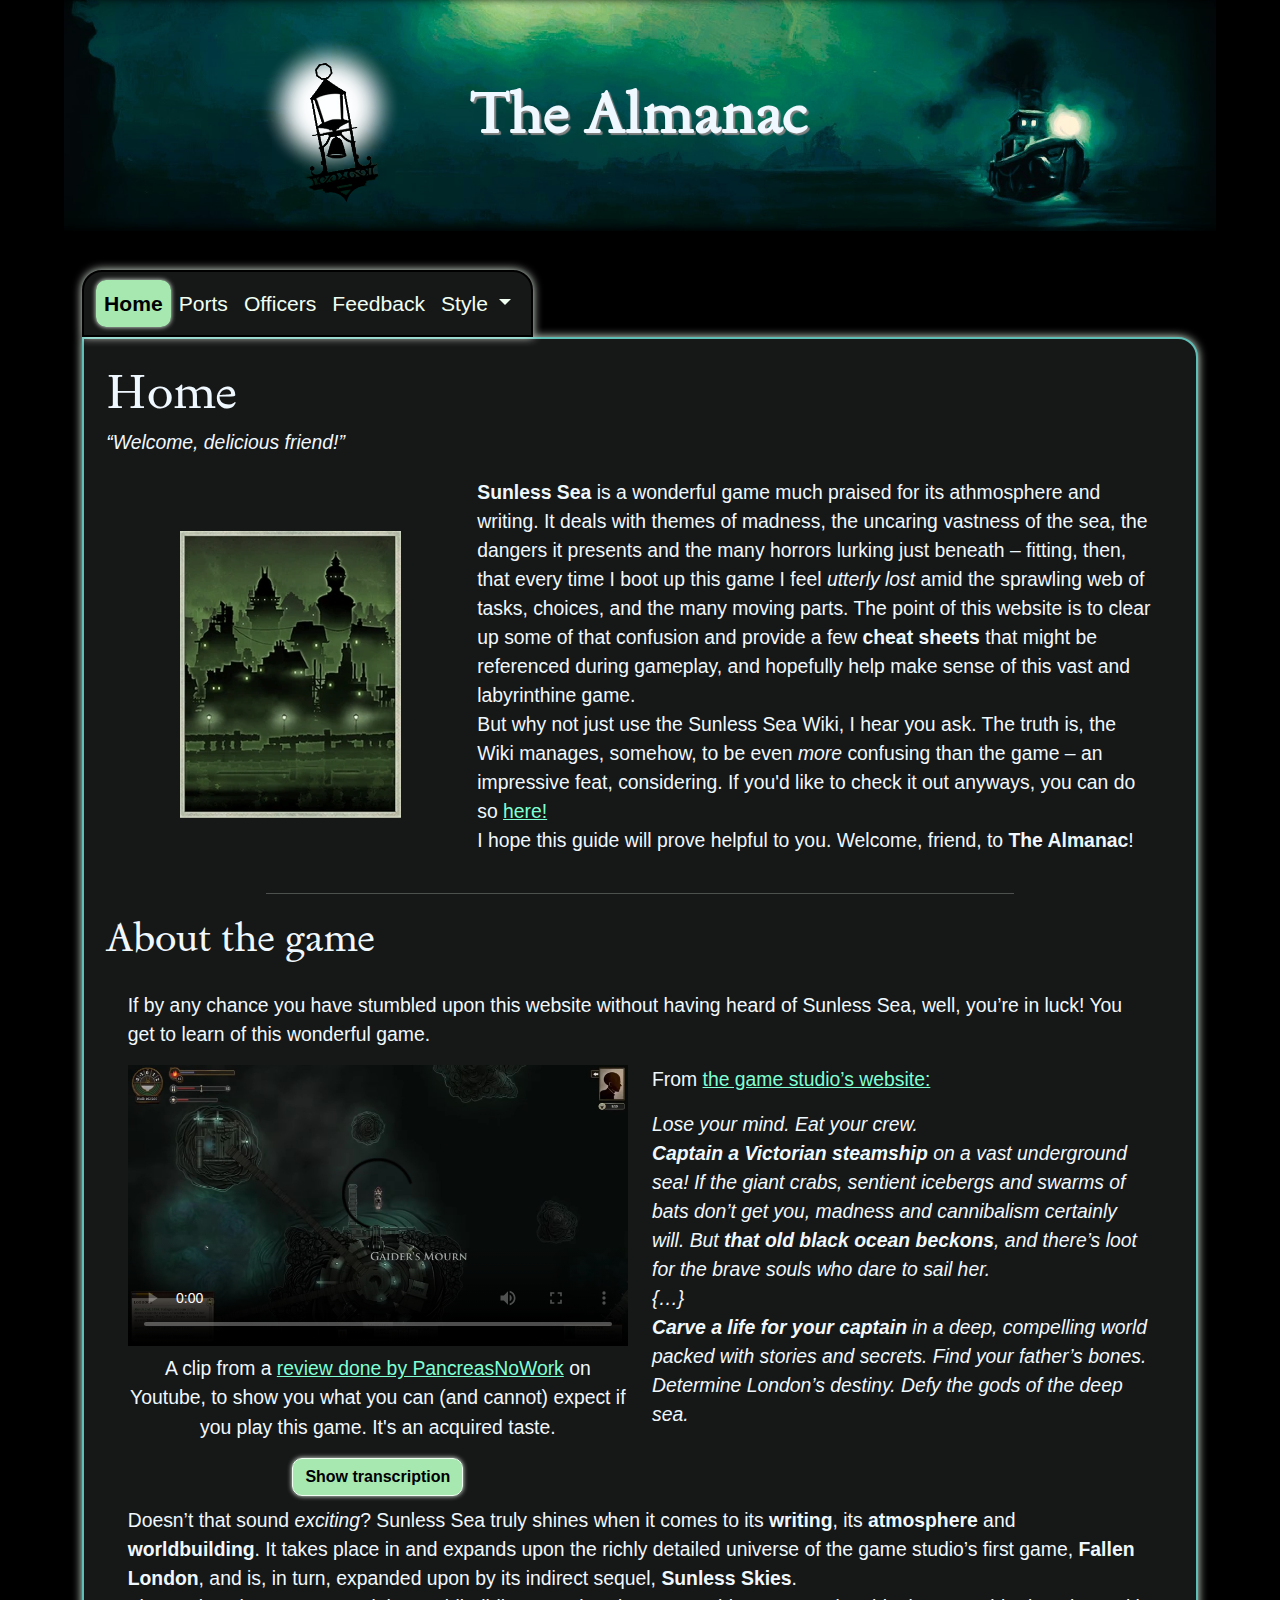
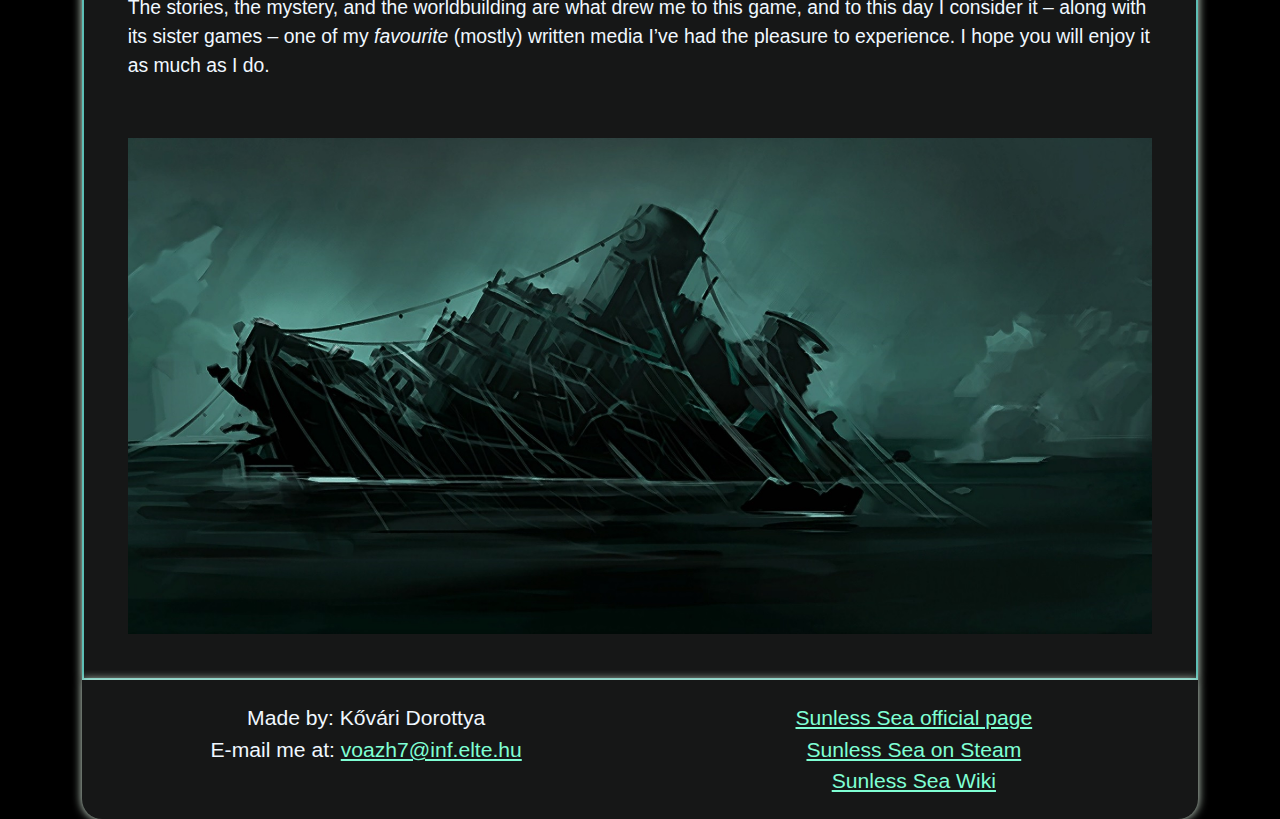
==== website/index.html @ a1eaf9ae "First commit: added all past projects" ====
<!DOCTYPE html>
<html lang="en">

<head>
    <meta charset="UTF-8">
    <meta name="viewport" content="width=device-width, initial-scale=1.0">
    <title>The Almanac - Home</title>
    <link href="https://cdn.jsdelivr.net/npm/bootstrap@5.3.3/dist/css/bootstrap.min.css" rel="stylesheet"
        integrity="sha384-QWTKZyjpPEjISv5WaRU9OFeRpok6YctnYmDr5pNlyT2bRjXh0JMhjY6hW+ALEwIH" crossorigin="anonymous">
    <link id="style" rel="stylesheet" href="style/maintheme.css">
    <link rel="stylesheet" href="style/print.css">
    <link href="https://fonts.googleapis.com/css2?family=Sedan:ital@0;1&display=swap" rel="stylesheet">
    <script>function toMain(){document.getElementById("style").href = "style/maintheme.css"; document.getElementById("transcription").classList = "col-12 collapse order-3 order-md-2 order-lg-3"; document.getElementById("switcheroo").classList = "col-12 col-md-6 order-1 order-md-3 order-lg-2";}</script>
    <script>function toAlt(){document.getElementById("style").href = "style/alttheme.css"; document.getElementById("transcription").classList = "col-12 collapse order-3 order-lg-2"; document.getElementById("switcheroo").classList = "col-12 order-md-4 order-lg-3";}</script>
</head>

<body>
    <nav class="visually-hidden-focusable">
        <a href="#main">Jump to content</a>
    </nav>

    <header>
        <a href="index.html" class="unaffected-link">
            <div class="container-fluid">
                <div class="row align-items-center">
                    <div class="col-1 col-lg-2"></div>
                    <div class="col-3 col-lg-2">
                        <img src="src/logo3.png" class="decorative" alt="logo">
                    </div>
                    <div class="col-4 col-lg-4 text-center"><h1 class="unaffected-link">The Almanac</h1></div>
                    <div class="col-4"></div>
                </div>
            </div>
        </a>
    </header>

    <div class="container-lg">
        <nav class="navbar navbar-expand-sm">
            <div class="container-fluid">
              <button class="navbar-toggler" type="button" data-bs-toggle="collapse" data-bs-target="#navbarSupportedContent" aria-controls="navbarSupportedContent" aria-expanded="false" aria-label="Toggle navigation">
                <span class="navbar-toggler-icon"></span>
              </button>
              <div class="collapse navbar-collapse" id="navbarSupportedContent">
                <ul class="navbar-nav text-center">
                  <li class="nav-item">
                    <a class="nav-link active unaffected-link" aria-current="page" href="index.html">Home</a>
                  </li>
                  <li class="nav-item">
                    <a class="nav-link unaffected-link" href="ports.html">Ports</a>
                  </li>
                  <li class="nav-item">
                    <a class="nav-link unaffected-link" href="officers.html">Officers</a>
                  </li>
                  <li class="nav-item">
                    <a class="nav-link unaffected-link" href="feedback.html">Feedback</a>
                  </li>
                  <li class="nav-item dropdown">
                    <a class="nav-link dropdown-toggle unaffected-link" href="#" role="button" data-bs-toggle="dropdown" aria-expanded="false">
                      Style
                    </a>
                    <ul class="dropdown-menu">
                        <li><button class="dropdown-item" type="button" onclick='toMain()'>Main</button></li>
                        <li><button class="dropdown-item" type="button" onclick='toAlt()'>High-contrast</button></li>
                    </ul>
                  </li>
                </ul>
              </div>
            </div>
        </nav>

        <main id="main" class="container-lg text-start">
            <article>
                <section>
                <h2>Home</h2>
                <q class="flavour">Welcome, delicious friend!</q>
                <div class="row align-items-center">
                    <div class="d-none d-md-block col-md-4 text-center">
                        <img class="img-fluid decorative" src="src/londonsmall.jpg" alt="A decorative image: an illustration from the game, showing Fallen London.">
                    </div>
                    <div class="col-12 col-md-8">
                        <p>
                            <strong>Sunless Sea</strong> is a wonderful game much praised for its athmosphere and writing. It deals with
                            themes of madness, the uncaring vastness of the sea, the dangers it presents and the many
                            horrors lurking just beneath – fitting, then, that every time I boot up this game I feel
                            <em>utterly lost</em> amid the sprawling web of tasks, choices, and the many moving parts. The point
                            of this website is to clear up some of that confusion and provide a few <strong>cheat sheets</strong> that
                            might be referenced during gameplay, and hopefully help make sense of this vast and
                            labyrinthine game.
                            <br>
                            But why not just use the Sunless Sea Wiki, I hear you ask. The truth is, the Wiki manages,
                            somehow, to be even <em>more</em> confusing than the game – an impressive feat, considering. If you'd like to check it out anyways, you can do so <a href="https://sunlesssea.fandom.com/wiki/Official_Sunless_Sea_Wiki">here!</a>
                            <br>
                            I hope this guide will prove helpful to you. Welcome, friend, to <strong>The Almanac</strong>!
                        </p>
                    </div>
                </div>
                </section>
                <hr>
                <section>
                    <h3>About the game</h3>
                    <div class="row">
                        <div class="col-12 order-first">
                            <p>
                                If by any chance you have stumbled upon this website without having heard of Sunless
                                Sea, well, you’re in luck! You get to learn of this wonderful game.
                            </p>
                        </div>
                        <div class="col-12 col-lg-6 order-2 order-md-1 text-center">
                            <figure>
                                <video class="ratio ratio-16x9" controls src="src/vid3.mp4" poster="src/frame.jpg" width="750"></video>
                                <figcaption>A clip from a <a href="https://www.youtube.com/watch?v=xyBhxaCQub8&t">review done by PancreasNoWork</a> on Youtube, to show you what you can (and cannot) expect if you play this game. It's an acquired taste.</figcaption>
                            </figure>
                            <button class="btn" type="button" data-bs-toggle="collapse" data-bs-target="#transcription"
                                aria-expanded="false" aria-controls="transcription">
                                Show transcription
                            </button>
                        </div>
                        <div class="col-12 collapse order-3 order-md-2 order-lg-3" id="transcription">
                                    <p class="text-start">A clip from a review of Sunless Sea.<br>
                                        The video quickly zooms in on a stock photo of a hand pointing at the viewer.<br>
                                        Narrator: 'Hey you!'<br>
                                        Heroic music plays. The video cuts to a recording of a first person shooter. The player kills an opponent from the top of a building, jumps off, kills another while still in the air, then lands.<br>
                                        Narrator: 'Do you enjoy fast-paced games where the action never lets up, even for a single second?'<br>
                                        The music continues. The video cuts to another first person shooter. The player is in a warehouse, engaged in a boss fight. He stops shooting for a moment, then golden lightning strikes from the boss. After a second, the player starts fighting again.<br>
                                        Narrator: 'Do you enjoy games that make you feel powerful and unstoppable, even if the enemies you face are themselves relentless?'<br>
                                        The music cuts out. The video cuts to a screen recording of Sunless Sea with the recorder open on top of the game, showing the same screen recursively. The player clicks on the game's icon, bringing the game screen forward and hiding the screen recorder.<br>
                                        Narrator: 'Well, then this game is not for you.'<br>
                                        The video cuts to a recording from the game. The game's music plays in the background for the rest of the video. The Gazetteer, where the text-adventure part of the game takes place, is open to show Port Carnelian and the actions the player can take there. The player scrolls back and forth, looking through the options, then finally chooses 'Pan for sapphires in the fungal jungle', which requires a skill check. He fails.<br>
                                        Narrator: 'However, if you want to roleplay as Benjamin Spooner Briggs from Limbo of the Lost in a game that wasn't itself playing limbo with standards of quality, then Sunless Sea might be for you.'<br>
                                        Another recording from the game. The player is sailing near The Iron Republic, shooting at a Republican Dreadnought from behind.<br>
                                        Narrator: 'Don't be fooled though. Your heart will still likely be pounding in your eardrums when you take a penalty to your stats for-'<br>
                                        Cut to the Gazetteer, open on The Iron Republic. The player decides to Compile a Port Report.<br>
                                        Narrator: '-filling out a form for the underground queen of England's DMV.'<br>
                                        His stats remain unchanged.<br>
                                        Cut to the game map. The player is at the island of Visage, which does not offer any options to refuel, but is this time incredibly close to the Iron Republic, the port with the cheapest fuel.<br>
                                        Narrator: 'Or when you're desperately low on fuel, and the only safe refueling depot is just out of reach. Or very far out of reach.'<br>
                                        Cut to the player sailing near Abbey Rock.<br>
                                        Narrator: 'In the Unterzee, those things are the same. Time has little meaning here, and distance even less.'<br>
                                        The clip ends.
                                    </p>
                        </div>
                        <div class="col-12 col-md-6 order-1 order-md-3 order-lg-2" id="switcheroo">
                            <p>From <a href="https://www.failbettergames.com/games/sunless-sea">the game studio’s website:</a></p>
                            <blockquote cite="https://www.failbettergames.com/games/sunless-sea">
                                Lose your mind. Eat your crew.
                                <br>
                                <strong>Captain a Victorian steamship</strong> on a vast underground sea! If the giant crabs, sentient
                                icebergs and swarms of bats don’t get you, madness and cannibalism certainly will. But
                                <strong>that old black ocean beckons</strong>, and there’s loot for the brave souls who dare to sail her.
                                <br>
                                {…}
                                <br>
                                <strong>Carve a life for your captain</strong> in a deep, compelling world packed with stories and
                                secrets. Find your father’s bones. Determine London’s destiny. Defy the gods of the deep
                                sea.
                            </blockquote>
                        </div>
                        <div class="col-12 col-md-6 col-lg-12 order-4">
                            <p>
                                Doesn’t that sound <em>exciting</em>? Sunless Sea truly shines when it comes to its <strong>writing</strong>, its
                                <strong>atmosphere</strong> and <strong>worldbuilding</strong>. It takes place in and expands upon the richly detailed
                                universe of the game studio’s first game, <strong>Fallen London</strong>, and is, in turn, expanded upon
                                by its indirect sequel, <strong>Sunless Skies</strong>.
                                <br>
                                The stories, the mystery, and the worldbuilding are what drew me to this game, and to
                                this day I consider it – along with its sister games – one of my <em>favourite</em> (mostly)
                                written media I’ve had the pleasure to experience. I hope you will enjoy it as much as I
                                do.
                            </p>
                        </div>
                    </div>
                </section>
                <div class="row align-items-center">
                    <img class="img-fluid decorative" src="src/304650_screenshots_20161016134551_1.jpg"
                        alt="A decorative image: an illustration from the game, showing a half-sunken ship covered in cobwebs.">
                </div>
            </article>
        </main>

        <nav class="visually-hidden-focusable">
            <a href="#main">Back to the top</a>
        </nav>

        <footer class="text-center">
            <div class="row">
                <div class="col-12 col-md-6">
                    <address>
                        Made by: Kővári Dorottya
                        <br>
                        E-mail me at: <a href="mailto:voazh7@inf.elte.hu">voazh7@inf.elte.hu</a>
                    </address>
                </div>
                <div class="col-12 col-md-6">
                    <a href="https://www.failbettergames.com/games/sunless-sea">Sunless Sea official page</a>
                    <br>
                    <a href="https://store.steampowered.com/app/304650/SUNLESS_SEA/">Sunless Sea on Steam</a>
                    <br>
                    <a href="https://sunlesssea.fandom.com/wiki/Official_Sunless_Sea_Wiki">Sunless Sea Wiki</a>
                </div>
            </div>
        </footer>
    </div>
    <script src="https://cdn.jsdelivr.net/npm/bootstrap@5.3.3/dist/js/bootstrap.bundle.min.js" integrity="sha384-YvpcrYf0tY3lHB60NNkmXc5s9fDVZLESaAA55NDzOxhy9GkcIdslK1eN7N6jIeHz" crossorigin="anonymous"></script>
</body>

</html>
---- website/style/maintheme.css ----
body{
    /*background-color: rgb(34, 27, 27);*/
    /*background-color: rgb(25, 34, 32);*/
    /*background-color: rgb(22, 23, 23);*/
    background-color: black;
    font-family: 'Gill Sans MT', 'Trebuchet MS', sans-serif ;
    font-size: 1.1em;
}

header{
    background-image: url(../src/header2.jpg);
    background-position: center;
    background-size: 90%;
    background-repeat: no-repeat;
    margin-bottom: 3%;
    box-shadow: -2px -2px 10px rgb(0, 0, 0) inset;
}
header .unaffected-link{
    color: aliceblue;
    font-family: 'Sedan', serif;
    font-weight: bold;
    font-size: 4.5vw;
    text-decoration: none !important;
    text-shadow: 2px 2px 1px gray;
}
header img{
    width: 100%;
}

h2{
    font-family: 'Sedan', serif;
    font-size: 2.5em;
}

h3{
    font-family: 'Sedan', serif;
    font-size: 2em;
    margin-top: 2%;
}

button.navbar-toggler{
    margin-left: auto;
    margin-right: auto;
}
nav.navbar{
    border-radius: 20px 20px 0px 0px;
    border: 2px solid rgb(0, 0, 0);
    box-shadow: 0px 0px 10px rgb(240, 255, 242);
    width: fit-content;
    background-color: rgb(22, 23, 23);
    font-size: 1.2em;
}
.nav-link.unaffected-link{
    color: rgb(240, 255, 242);
}
.nav-link.unaffected-link:hover{
    color: #85ADA5;
}
.nav-link.unaffected-link.active{
    color: rgb(0, 0, 0) !important;
    font-weight: bold;
    border-radius: 10px 10px 10px 10px;
    border-color: rgb(240, 255, 242);
    background-color: rgba(183, 255, 193, 0.9);
    box-shadow: 0px 0px 5px rgb(240, 255, 242);
}
.nav-link.unaffected-link.dropdown-toggle.show{
    background-color: rgb(240, 255, 242);
    box-shadow: 0px 0px 3px rgba(240, 255, 242, 0.824);
    color: black;
    border-radius: 10px 10px 10px 10px;
}

#main{
    margin-left: auto;
    margin-right: auto;
    background-color: rgb(22, 23, 23);
    color: aliceblue;
    box-shadow: 0px 0px 10px rgb(229, 248, 232);
    border-radius: 0px 20px 0px 0px;
    border: 2px solid rgb(93, 190, 181);
    width: 100%;
    padding: 2%;
    font-size: 1.1em;
}

q.flavour{
    font-size: 1em;
    font-style: italic;
}
blockquote{
    font-style: italic;
}

.decorative{
    margin: auto;
}

div.row{
    padding: 2%;
}

a{
    color: aquamarine;
}
a:visited{
    color: rgb(0, 184, 184);
}

hr{
    color: rgb(240, 255, 242);
    width: 70%;
    margin: auto;
}

table{
    width: 100%;
}
caption{
    color: rgb(158, 158, 158);
}

#transcription{
    background-color: #112b32;
    color: rgb(240, 255, 242);
    padding: 2%;
    border-radius: 10px 10px 10px 10px;
    border: 2px solid rgb(128, 187, 164);
    margin-bottom: 2%;
}

.btn{
    color: rgb(0, 0, 0);
    font-weight: bold;
    border-radius: 10px 10px 10px 10px;
    border-color: rgb(240, 255, 242);
    background-color: rgba(183, 255, 193, 0.9);
    box-shadow: 0px 0px 5px rgb(240, 255, 242);
    margin-bottom: 2%;
}
.btn:hover{
    background-color: aliceblue;
    color: black;
}

textarea{
    width: 60%;
}
#email{
    width: 40%;
}

footer{
    margin-left: auto;
    margin-right: auto;
    background-color: rgb(22, 23, 23);
    color: aliceblue;
    box-shadow: 0px 0px 10px rgb(229, 248, 232);
    border-radius: 0px 0px 20px 20px;
    width: 100%;
    font-size: 1.2em;
}

/*md*/
@media only screen and (max-width: 991px) {
    textarea{
        width: 100%;
    }
    #email{
        width: 100%;
    }
}

/*sm*/
@media only screen and (max-width: 767px) {
    header{
        background-size: cover;
    }
    #email{
        width: 80%;
    }
}

/*xs*/
@media only screen and (max-width: 576px){
    button.navbar-toggler{
        margin-left: auto;
        margin-right: auto;
        background-color: rgb(240, 255, 242);
        box-shadow: 0px 0px 3px rgb(240, 255, 242);
    }
    nav.navbar{
        width: auto;
        border-radius: 10px 10px 0px 0px;
    }
    .navbar-nav{
        margin-top: 3%;
    }
    #main{
        border-radius: 0px 0px 0px 0px;
        border: none;
        border-top: 2px solid rgb(122, 122, 122);
        border-bottom: 2px solid rgb(122, 122, 122);
    }
}
---- website/style/print.css ----
@media print{
    header, nav, footer, .btn, video{
        display: none !important;
    }
    body{
        background-color: white;
    }
    body *{
        color: black !important;
        border: none !important;
    }

    #main::before{
        content: "The Almanac";
        font-size: 3em;
        font-family: 'Sedan', serif;
        font-weight: bold;
    }

    #main{
        box-shadow: none;
    }
    img.decorative{
        width: 40% !important;
    }
    figure img{
        width: 70% !important;
    }
    
    .d-none{
        display: block !important;
    }
    table.table-dark{
        background-color: white;
        color: black;
    }
    table.table-dark *{
        background-color: white;
        color: black;
    }

    table .d-none{
        display: none !important;
    }
}
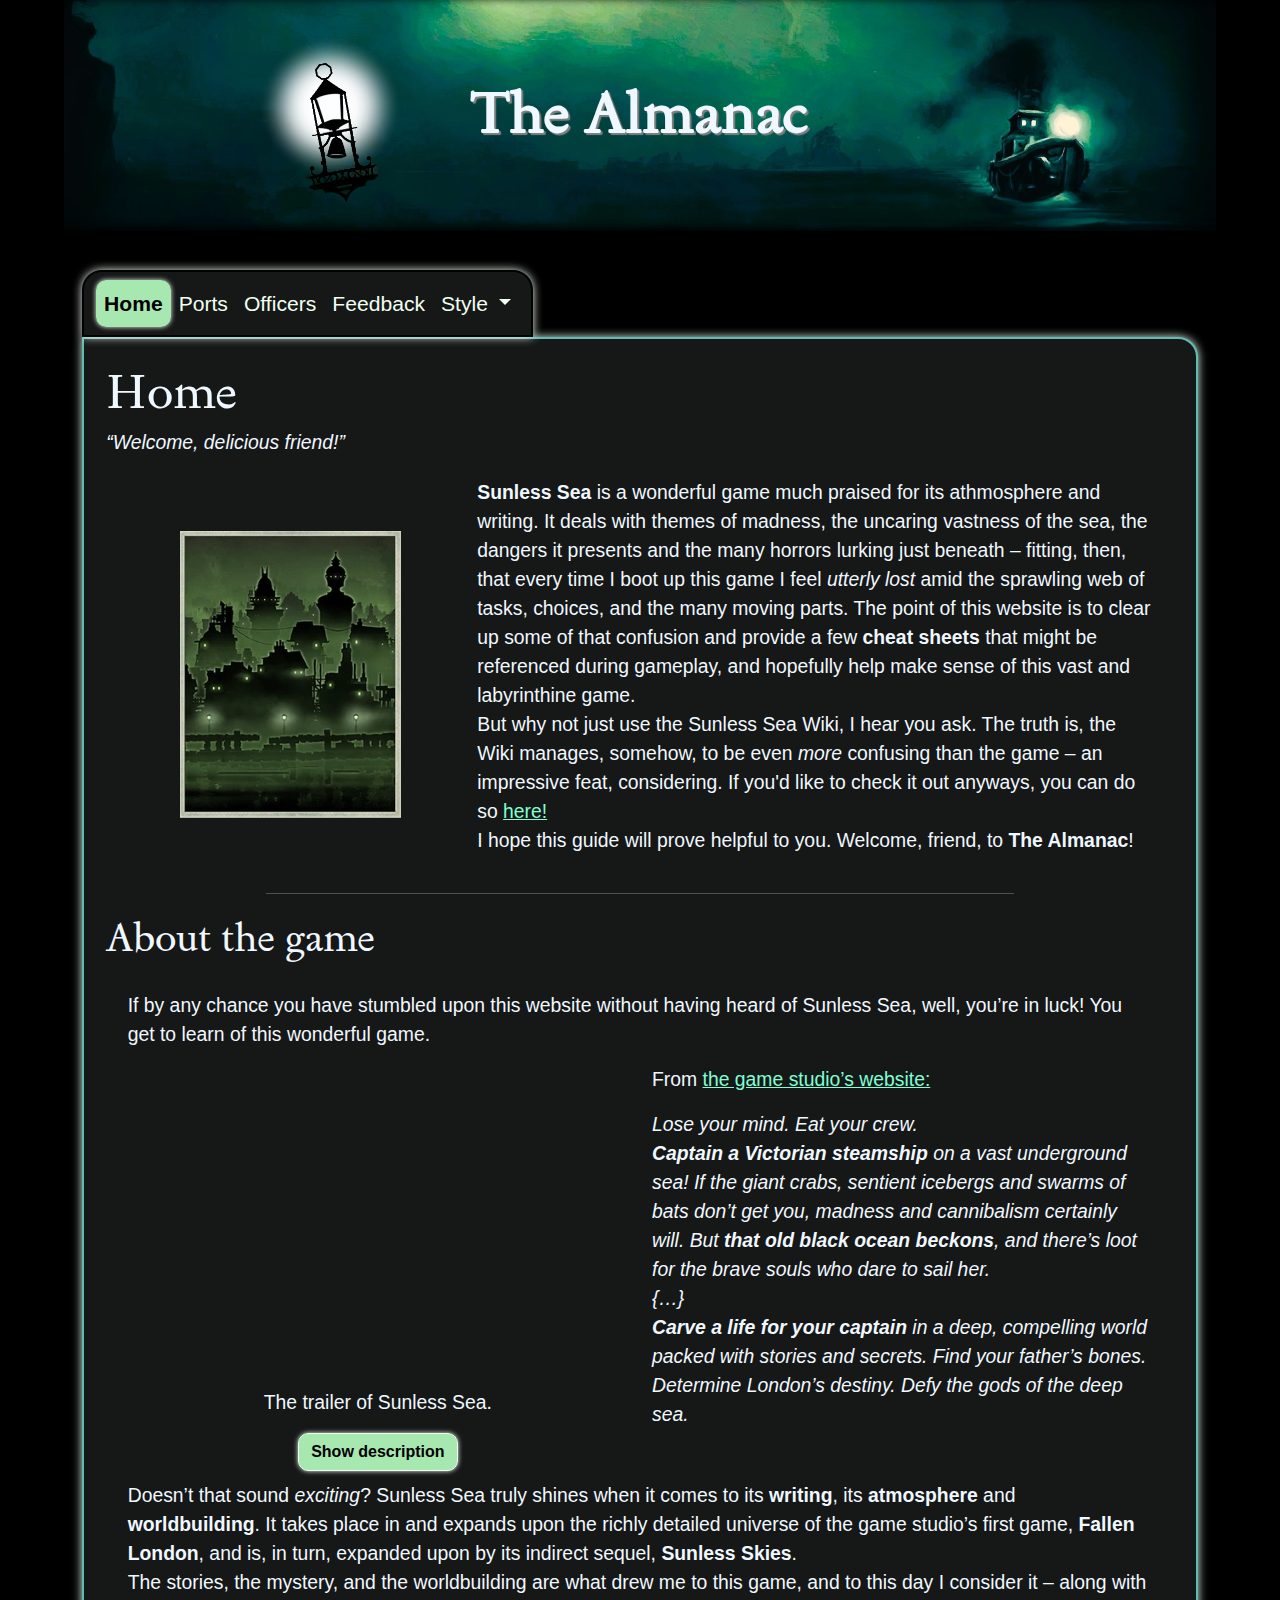
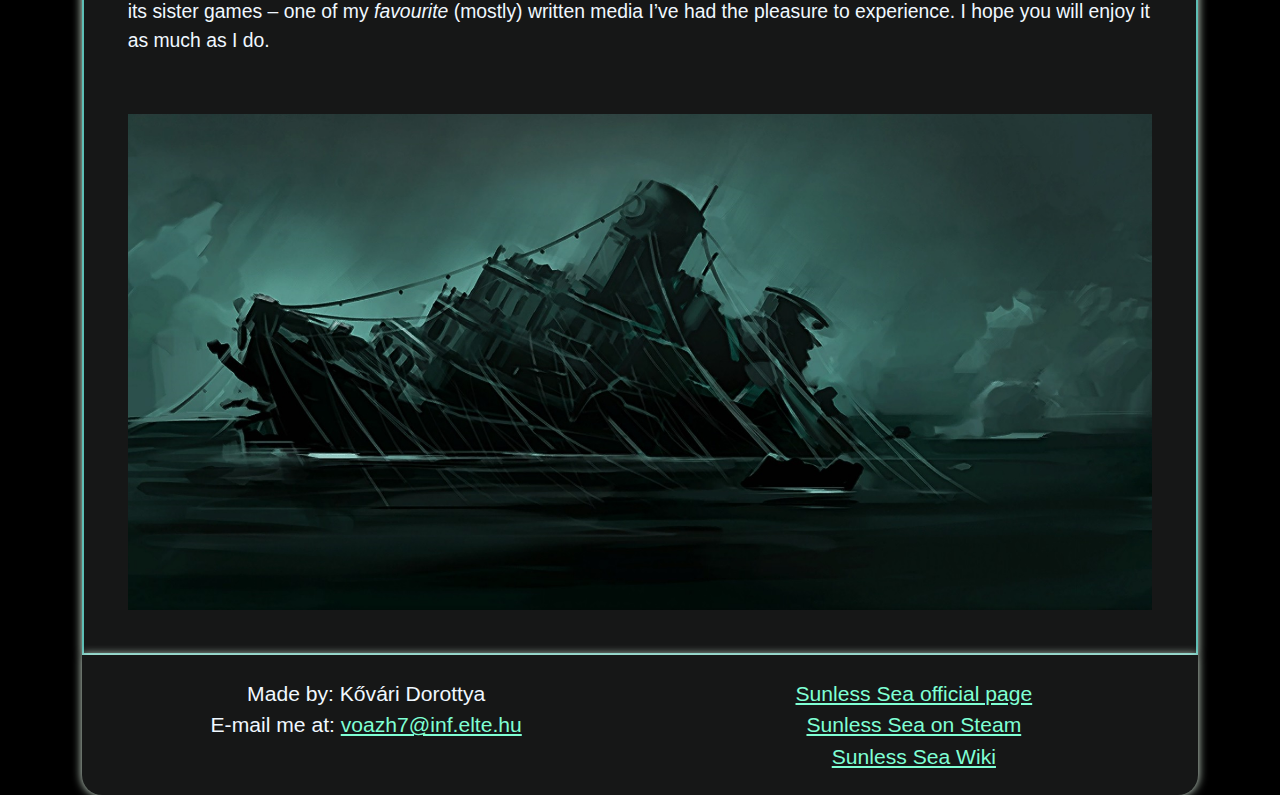
==== commit 04de0bfd: "website: added description, switched video in index" ====
--- a/website/index.html
+++ b/website/index.html
@@ -107,36 +107,30 @@
                         </div>
                         <div class="col-12 col-lg-6 order-2 order-md-1 text-center">
                             <figure>
-                                <video class="ratio ratio-16x9" controls src="src/vid3.mp4" poster="src/frame.jpg" width="750"></video>
-                                <figcaption>A clip from a <a href="https://www.youtube.com/watch?v=xyBhxaCQub8&t">review done by PancreasNoWork</a> on Youtube, to show you what you can (and cannot) expect if you play this game. It's an acquired taste.</figcaption>
+                                <iframe class="ratio ratio-16x9" src="https://www.youtube.com/embed/QhIk2PqPU3o?si=4wUexl6XU9-Kh6XK" width="560" height="315"></iframe>
+                                <figcaption>The trailer of Sunless Sea.</figcaption>
                             </figure>
                             <button class="btn" type="button" data-bs-toggle="collapse" data-bs-target="#transcription"
                                 aria-expanded="false" aria-controls="transcription">
-                                Show transcription
+                                Show description
                             </button>
                         </div>
                         <div class="col-12 collapse order-3 order-md-2 order-lg-3" id="transcription">
-                                    <p class="text-start">A clip from a review of Sunless Sea.<br>
-                                        The video quickly zooms in on a stock photo of a hand pointing at the viewer.<br>
-                                        Narrator: 'Hey you!'<br>
-                                        Heroic music plays. The video cuts to a recording of a first person shooter. The player kills an opponent from the top of a building, jumps off, kills another while still in the air, then lands.<br>
-                                        Narrator: 'Do you enjoy fast-paced games where the action never lets up, even for a single second?'<br>
-                                        The music continues. The video cuts to another first person shooter. The player is in a warehouse, engaged in a boss fight. He stops shooting for a moment, then golden lightning strikes from the boss. After a second, the player starts fighting again.<br>
-                                        Narrator: 'Do you enjoy games that make you feel powerful and unstoppable, even if the enemies you face are themselves relentless?'<br>
-                                        The music cuts out. The video cuts to a screen recording of Sunless Sea with the recorder open on top of the game, showing the same screen recursively. The player clicks on the game's icon, bringing the game screen forward and hiding the screen recorder.<br>
-                                        Narrator: 'Well, then this game is not for you.'<br>
-                                        The video cuts to a recording from the game. The game's music plays in the background for the rest of the video. The Gazetteer, where the text-adventure part of the game takes place, is open to show Port Carnelian and the actions the player can take there. The player scrolls back and forth, looking through the options, then finally chooses 'Pan for sapphires in the fungal jungle', which requires a skill check. He fails.<br>
-                                        Narrator: 'However, if you want to roleplay as Benjamin Spooner Briggs from Limbo of the Lost in a game that wasn't itself playing limbo with standards of quality, then Sunless Sea might be for you.'<br>
-                                        Another recording from the game. The player is sailing near The Iron Republic, shooting at a Republican Dreadnought from behind.<br>
-                                        Narrator: 'Don't be fooled though. Your heart will still likely be pounding in your eardrums when you take a penalty to your stats for-'<br>
-                                        Cut to the Gazetteer, open on The Iron Republic. The player decides to Compile a Port Report.<br>
-                                        Narrator: '-filling out a form for the underground queen of England's DMV.'<br>
-                                        His stats remain unchanged.<br>
-                                        Cut to the game map. The player is at the island of Visage, which does not offer any options to refuel, but is this time incredibly close to the Iron Republic, the port with the cheapest fuel.<br>
-                                        Narrator: 'Or when you're desperately low on fuel, and the only safe refueling depot is just out of reach. Or very far out of reach.'<br>
-                                        Cut to the player sailing near Abbey Rock.<br>
-                                        Narrator: 'In the Unterzee, those things are the same. Time has little meaning here, and distance even less.'<br>
-                                        The clip ends.
+                                    <p class="text-start">
+                                        The trailer of Sunless Sea. The entire video is accompanied by tense music.<br>
+                                        The trailer starts with an overhead view of a sailing ship. It is dark, but the ship's lantern illuminates some of the water in front of it. Suddenly, the sea floor opens up to reveal a huge eye, significantly bigger than the ship itself. Words appear in the center of the screen reading: "The sea does not forgive".<br>
+                                        The next clip shows a ship sailing by an island upon which stands the Chapel of Lights. It is snowing. Words appear again: "and it will not forgive you".<br>
+                                        In the next clip, the ship sails past Mount Palmerston. A single word appears this time: "Explore".<br>
+                                        Then the ship is shown sailing by a huge hand made of stone, on the Sea of Statues. In the corner there's an excerpt from the ship's log: "16th September, 1888. We have entered the Sea of Statues. Giants gape at us. Kingeater's Castle rises ahead, where fools give up their future." The words "Sea of Statues" and "where fools give up their future" are written in lighter text as a means of highlighting them.<br>
+                                        Cut to the ship sailing towards the port of the Iron Republic. Another excerpt from the ship's log: "14th March, 1891. A crate of human souls. It has never known the tender touch of the Imperial Customs stamp." Here, "human souls" and "Imperial Customs stamp" are highlighted.<br>
+                                        Another word appears in the centre: "Battle". The next clips show the ship being fired at by an enemy ship, the ship firing at a Lifeberg, sending out a flare and being attacked by a Lorn-Fluke.<br>
+                                        New words appear reading: "Lose your mind". Cut to the ship sailing toward the Dawn Machine. Words repeating "The Sun! The Sun!" appear in quick succession, filling up most of the screen.<br>
+                                        "Eat your crew". The ship sails between the ribs a of huge, long-dead sea monster. In one corner, an excerpt from the ship's log: "2nd October, 1889. Starvation walked the ship. We were merciful: our knives were sharp." "Starvation", "merciful", "knives" and "sharp" are highlighted.<br>
+                                        A single word: "Die". A Bound Shark hits the ship, and as the camera fades to black, another excerpt from the ship's log appears: "23rd May, 1898. Screams - dark water - the unforgettable sound of a ship's spine breaking.", "ship's spine breaking" is highlighted.<br>
+                                        The next set of clips shows two quotes from reviews of the game, with the ship sailing by various landmarks in the background.<br>
+                                        "...the most delicious collection of words in all of gaming", from Rock, Paper, Shotgun. The ship sails by Frostfound.<br>
+                                        "Survival exploration at its most terrifying", from Eurogamer. The ship sails by Saviour's Rocks.<br>
+                                        The video fades to a title screen showing a single light buoy bobbing in the water, the words: "Sunless Sea, from the creators of Fallen London", and the three game platforms the game is available on: Steam, GOG.com and Humble Bundle.
                                     </p>
                         </div>
                         <div class="col-12 col-md-6 order-1 order-md-3 order-lg-2" id="switcheroo">
